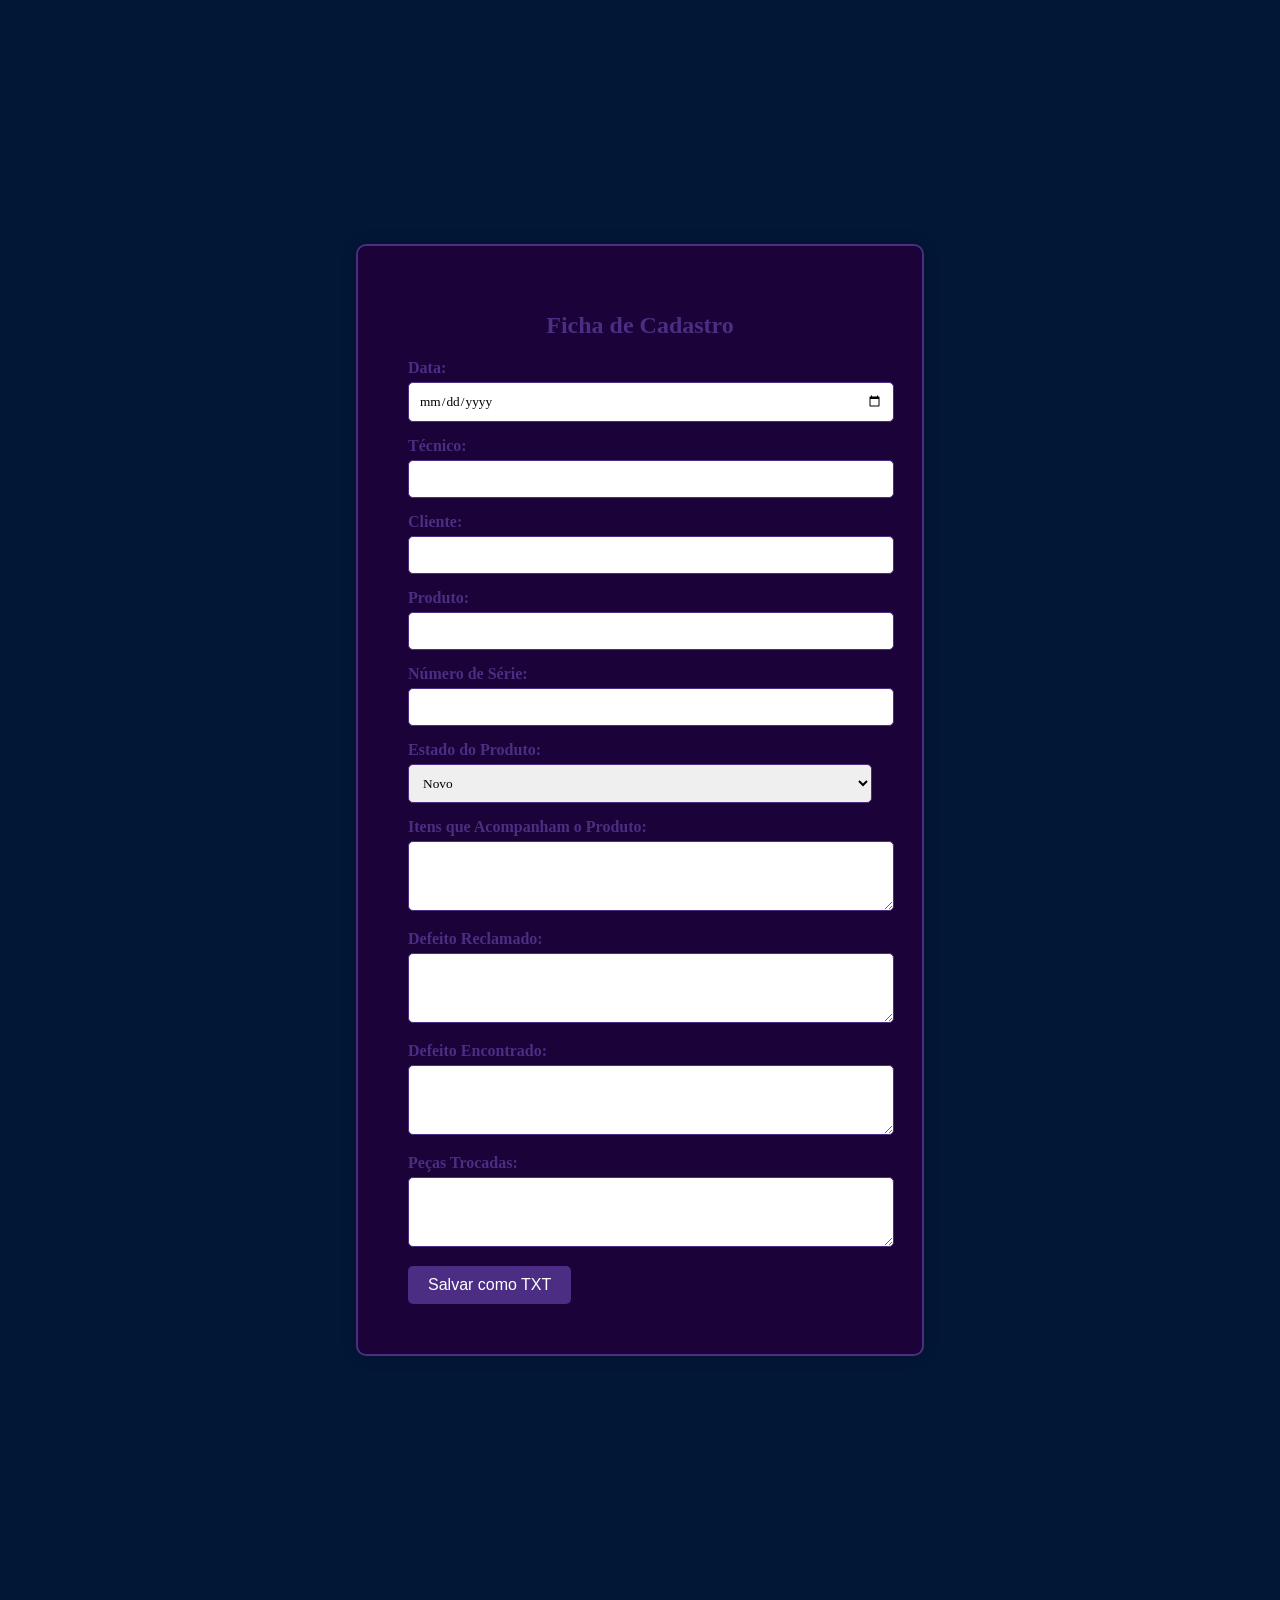
==== html/Ficha-de-Cadastro.html @ 2f14a44b "ficha-de-cadastro" ====
<!DOCTYPE html>
<html lang="pt-BR">
<head>
    <meta charset="UTF-8">
    <meta name="viewport" content="width=device-width, initial-scale=1.0">
    <title>Ficha de Cadastro</title>
    <style>
        body {
            font-family: 'Georgia', serif;
            background-color: #021736;
            color: #4b2e83;
            margin: 100px;
            padding: 250px ;
            display: flex;
            justify-content: center;
            align-items: center;
            height: 100vh;
        }
        form {
            background: #1b0238;
            border: 2px solid #4b2e83;
            border-radius: 10px;
            padding: 50px;
            width: 80%;
            max-width: 600px;
            box-shadow: 0 0 15px rgba(0, 0, 0, 0.2);
        }
        h1 {
            text-align: center;
            font-family: 'Times New Roman', serif;
            font-size: 24px;
            margin-bottom: 20px;
        }
        label {
            font-weight: bold;
        }
        textarea, input, select {
            width: 100%;
            margin-top: 5px;
            margin-bottom: 15px;
            padding: 10px;
            border: 1px solid #4b2e83;
            border-radius: 5px;
            font-family: 'Georgia', serif;
        }
        button {
            background-color: #4b2e83;
            color: #ffffff;
            border: none;
            padding: 10px 20px;
            border-radius: 5px;
            cursor: pointer;
            font-size: 16px;
        }
        button:hover {
            background-color: #3a2366;
        }
    </style>
</head>
<body>
    <form id="cadastroForm">
        <h1>Ficha de Cadastro</h1>
        <label for="data">Data:</label>
        <input type="date" id="data" name="data" required><br>

        <label for="tecnico">Técnico:</label>
        <input type="text" id="tecnico" name="tecnico" required><br>

        <label for="cliente">Cliente:</label>
        <input type="text" id="cliente" name="cliente" required><br>

        <label for="produto">Produto:</label>
        <input type="text" id="produto" name="produto" required><br>

        <label for="numero_serie">Número de Série:</label>
        <input type="text" id="numero_serie" name="numero_serie" required><br>

        <label for="estado_produto">Estado do Produto:</label>
        <select id="estado_produto" name="estado_produto" required>
            <option value="novo">Novo</option>
            <option value="usado">Usado</option>
            <option value="danificado">Danificado</option>
        </select><br>

        <label for="itens_acompanhamento">Itens que Acompanham o Produto:</label>
        <textarea id="itens_acompanhamento" name="itens_acompanhamento" rows="3" required></textarea><br>

        <label for="defeito_reclamado">Defeito Reclamado:</label>
        <textarea id="defeito_reclamado" name="defeito_reclamado" rows="3" required></textarea><br>

        <label for="defeito_encontrado">Defeito Encontrado:</label>
        <textarea id="defeito_encontrado" name="defeito_encontrado" rows="3"></textarea><br>

        <label for="pecas_trocadas">Peças Trocadas:</label>
        <textarea id="pecas_trocadas" name="pecas_trocadas" rows="3"></textarea><br>

        <button type="button" onclick="salvarComoTxt()">Salvar como TXT</button>
    </form>

    <script>
        function salvarComoTxt() {
            const form = document.getElementById('cadastroForm');
            const formData = new FormData(form);
            let conteudo = '******************************\n';

            for (const [key, value] of formData.entries()) {
                conteudo += `* ${key}: ${value}\n`;
            }

            conteudo += '******************************\n';

            const cliente = formData.get('cliente') || 'cliente';
            const data = formData.get('data') || 'data';
            const nomeArquivo = `${cliente}_${data}.txt`.replace(/[/\\?%*:|"<>]/g, '-');

            const blob = new Blob([conteudo], { type: 'text/plain' });
            const link = document.createElement('a');
            link.href = URL.createObjectURL(blob);
            link.download = nomeArquivo;
            link.click();
        }
    </script>
</body>
</html>
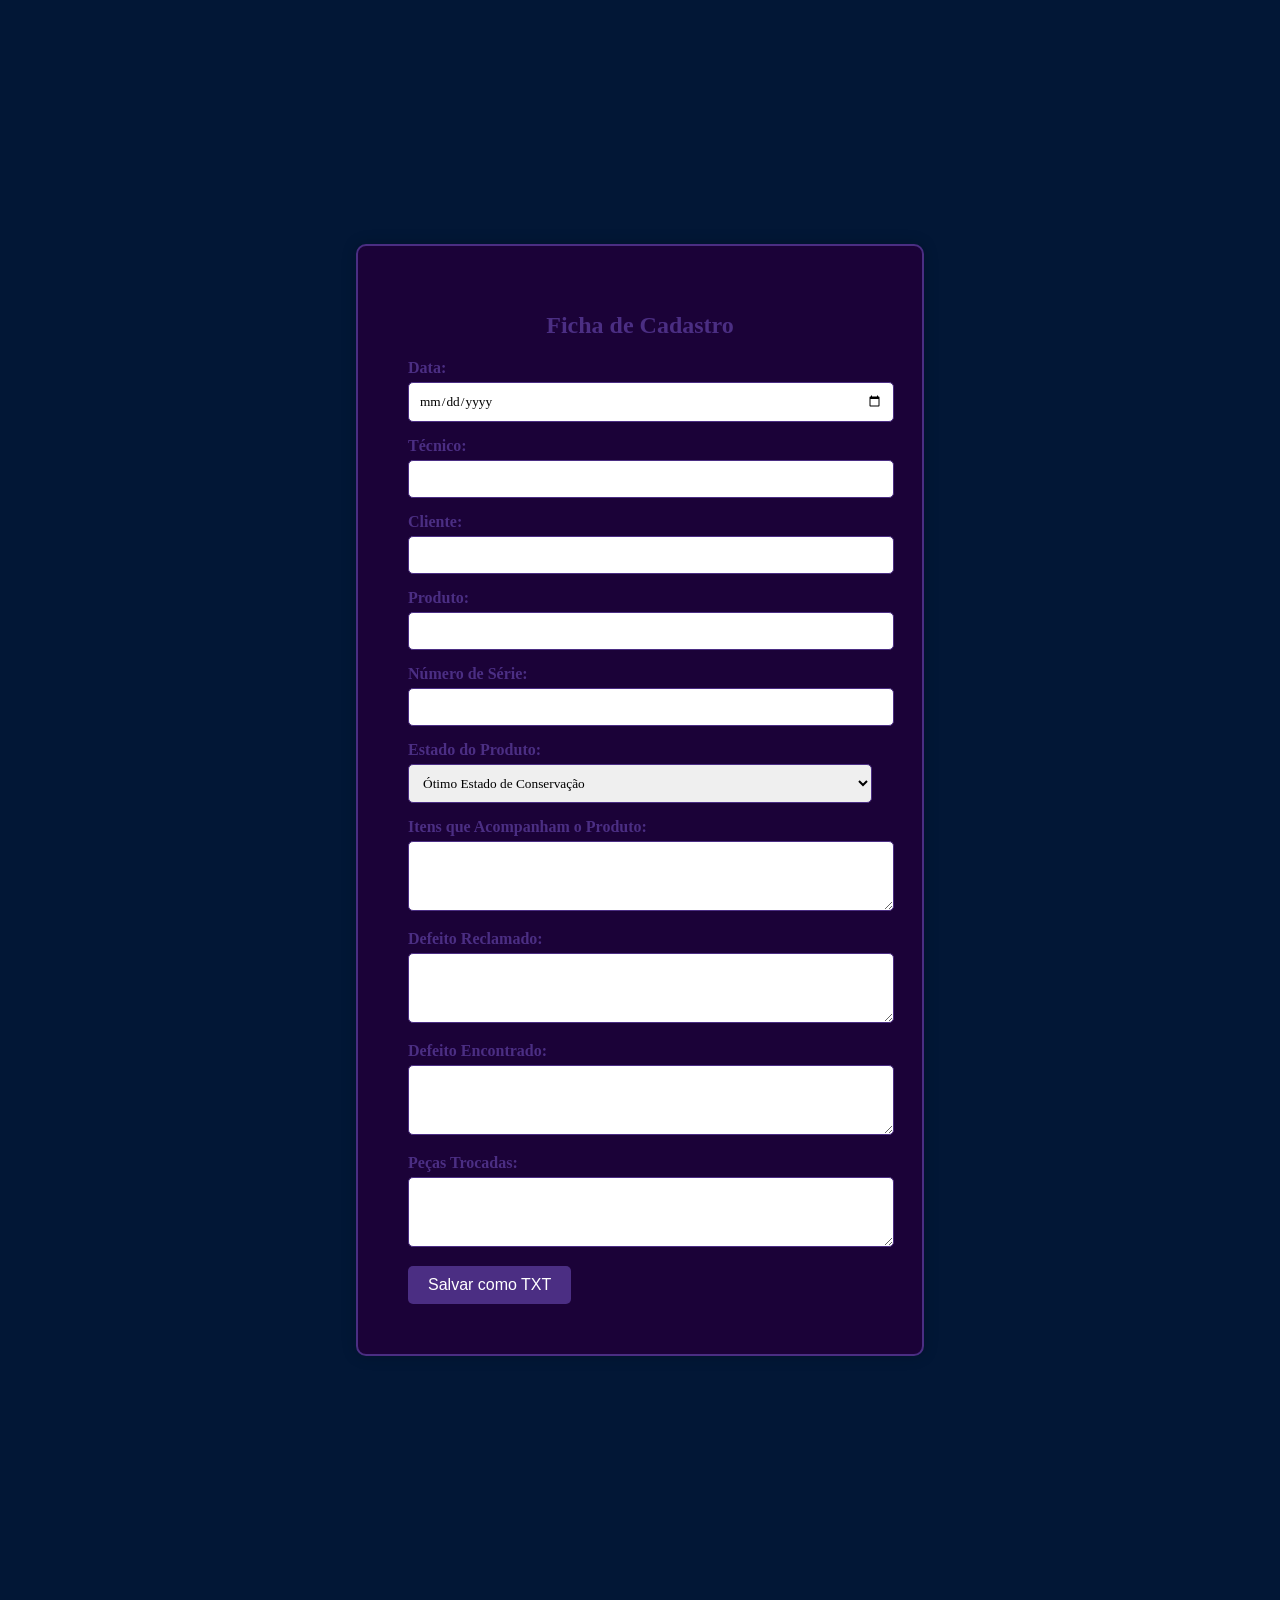
==== commit d9742198: "ajuste das ficha -valores" ====
--- a/html/Ficha-de-Cadastro.html
+++ b/html/Ficha-de-Cadastro.html
@@ -77,9 +77,9 @@
 
         <label for="estado_produto">Estado do Produto:</label>
         <select id="estado_produto" name="estado_produto" required>
-            <option value="novo">Novo</option>
-            <option value="usado">Usado</option>
-            <option value="danificado">Danificado</option>
+            <option value="otimoestadodeconservacao">Ótimo Estado de Conservação</option>
+            <option value="sujoearranhado">Sujo e Arranhado</option>
+            <option value="Completamente-sujo">Completamente Sujo</option>
         </select><br>
 
         <label for="itens_acompanhamento">Itens que Acompanham o Produto:</label>
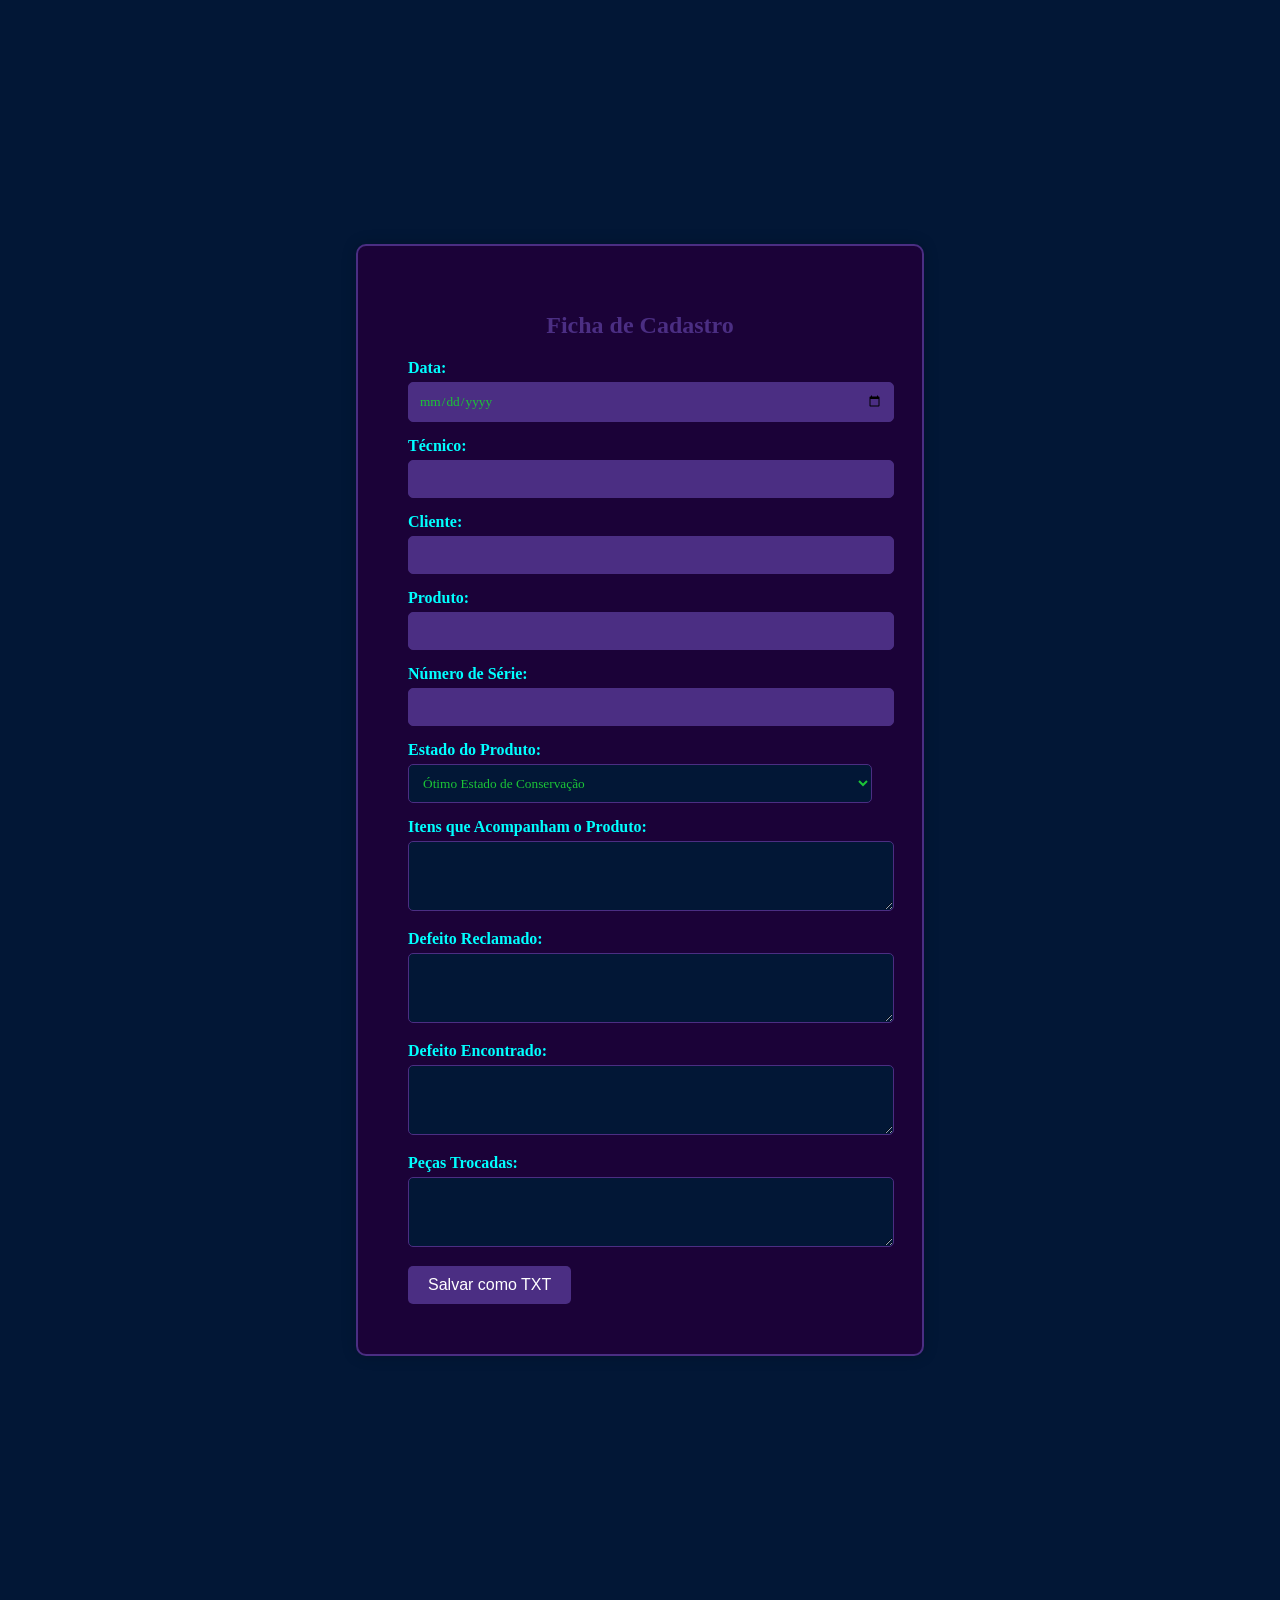
==== commit b9913ae9: "ajustes nos tamanhos ao minimizar" ====
--- a/html/Ficha-de-Cadastro.html
+++ b/html/Ficha-de-Cadastro.html
@@ -23,7 +23,9 @@
             padding: 50px;
             width: 80%;
             max-width: 600px;
+            min-width: 120px;
             box-shadow: 0 0 15px rgba(0, 0, 0, 0.2);
+                        
         }
         h1 {
             text-align: center;
@@ -33,7 +35,10 @@
         }
         label {
             font-weight: bold;
+            color: aqua;
         }
+        
+        
         textarea, input, select {
             width: 100%;
             margin-top: 5px;
@@ -42,7 +47,17 @@
             border: 1px solid #4b2e83;
             border-radius: 5px;
             font-family: 'Georgia', serif;
+            background-color: #021736;
+            color: rgb(27, 197, 55);
+            
         }
+
+        input {
+            background-color: #4b2e83;
+            
+        }
+
+       
         button {
             background-color: #4b2e83;
             color: #ffffff;
